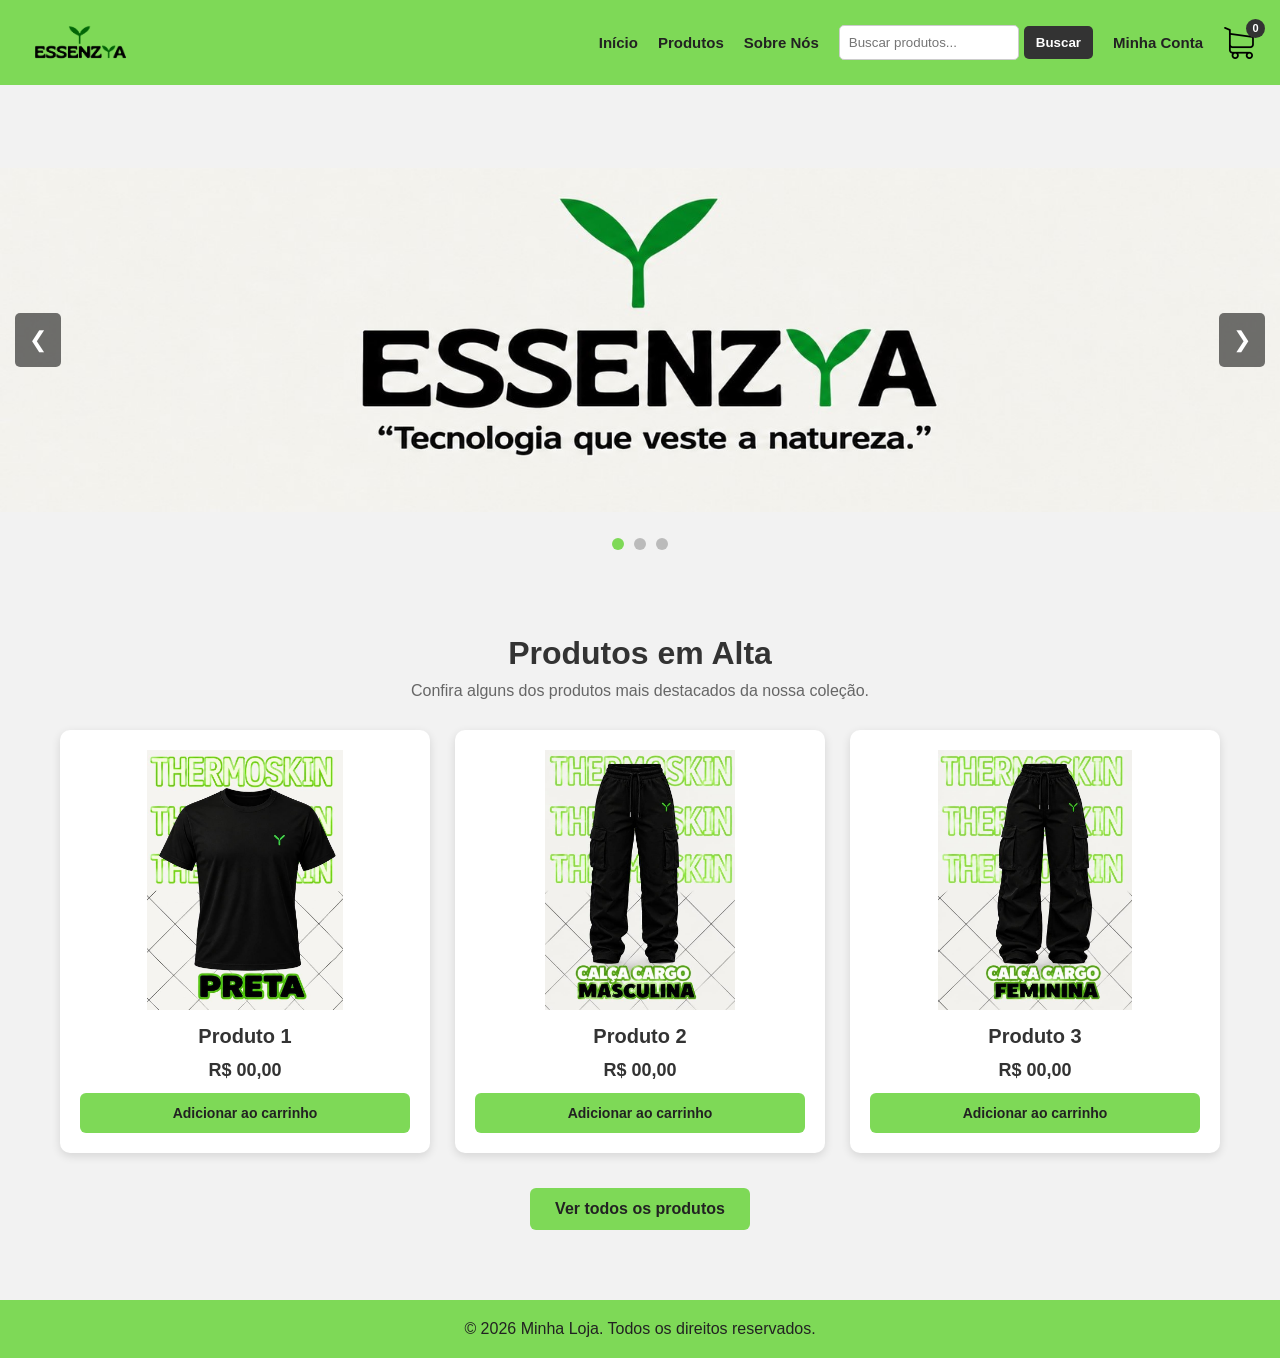
==== index.html @ 99ac36f0 "aaa" ====
<!DOCTYPE html>
<html lang="pt-BR">

<head>
    <meta charset="UTF-8">
    <meta name="viewport" content="width=device-width, initial-scale=1.0">
    <title>Início | Minha Loja</title>
    <link rel="stylesheet" href="style.css">
</head>

<body>

    <!-- CABEÇALHO -->
    <header>

        <a href="index.html" class="logo">
            <img src="img/logo.png" alt="Logotipo do site">
        </a>

        <nav>

            <a href="index.html">Início</a>
            <a href="produtos.html">Produtos</a>
            <a href="sobre.html">Sobre Nós</a>

            <div class="barra-pesquisa">
                <input
                    type="text"
                    id="campoPesquisa"
                    placeholder="Buscar produtos..."
                >

                <button onclick="pesquisar()">Buscar</button>
            </div>

            <a href="login.html" id="linkConta">Minha Conta</a>

            <button
                id="btnSair"
                onclick="sair()"
                style="display: none;"
            >
                Sair
            </button>

            <a href="carrinho.html" class="link-carrinho" title="Meu carrinho">
                <img src="img/carrinho.png" alt="Carrinho">
                <span id="contadorCarrinho">0</span>
            </a>

        </nav>

    </header>


    <!-- MENSAGEM DO USUÁRIO -->
    <div id="mensagem"></div>


    <!-- CARROSSEL -->
    <section class="carrossel">

        <div class="slide ativo">
            <img src="img/essenzya.jpg" alt="Destaque 1">
        </div>

        <div class="slide">
            <img src="img/criação.essenzya.jpg" alt="Destaque 2">
        </div>

        <div class="slide">
            <img src="img/modelo.prin.jpg" alt="Destaque 3">
        </div>

        <button class="anterior" onclick="mudarSlide(-1)">&#10094;</button>
        <button class="proximo" onclick="mudarSlide(1)">&#10095;</button>

        <div class="indicadores">
            <span class="ponto ativo" onclick="irParaSlide(0)"></span>
            <span class="ponto" onclick="irParaSlide(1)"></span>
            <span class="ponto" onclick="irParaSlide(2)"></span>
        </div>

    </section>


    <!-- PRODUTOS EM ALTA -->
    <main>

        <section class="secao-produtos">

            <h1>Produtos em Alta</h1>

            <p class="subtitulo-produtos">
                Confira alguns dos produtos mais destacados da nossa coleção.
            </p>

            <div class="lista-produtos">

                <!-- PRODUTO 1 -->
                <div class="produto">

                    <img
                        src="img/blusa.mas.preta.jpeg"
                        alt="Produto 1"
                    >

                    <h2>Produto 1</h2>

                    <p class="preco">R$ 00,00</p>

                    <button
                        onclick="adicionarAoCarrinho('Produto 1', 0, 'img/blusa.mas.preta.jpeg')"
                    >
                        Adicionar ao carrinho
                    </button>

                </div>


                <!-- PRODUTO 2 -->
                <div class="produto">

                    <img
                        src="img/calça.cargo.mas.preta.jpeg"
                        alt="Produto 2"
                    >

                    <h2>Produto 2</h2>

                    <p class="preco">R$ 00,00</p>

                    <button
                        onclick="adicionarAoCarrinho('Produto 2', 0, 'img/calça.cargo.mas.preta.jpeg')"
                    >
                        Adicionar ao carrinho
                    </button>

                </div>


                <!-- PRODUTO 3 -->
                <div class="produto">

                    <img
                        src="img/calça.cargo.fem.preta.jpeg"
                        alt="Produto 3"
                    >

                    <h2>Produto 3</h2>

                    <p class="preco">R$ 00,00</p>

                    <button
                        onclick="adicionarAoCarrinho('Produto 3', 0, 'img/calça.cargo.fem.preta.jpeg')"
                    >
                        Adicionar ao carrinho
                    </button>

                </div>

            </div>

            <div class="ver-mais">
                <a href="produtos.html">Ver todos os produtos</a>
            </div>

        </section>

    </main>


    <!-- RODAPÉ -->
    <footer>

        <p>&copy; 2026 Minha Loja. Todos os direitos reservados.</p>

    </footer>


    <script src="script.js"></script>

</body>

</html>
---- style.css ----
/* =========================
   CONFIGURAÇÕES GERAIS
========================= */

* {
    margin: 0;
    padding: 0;
    box-sizing: border-box;
    font-family: Arial, sans-serif;
}

body {
    background-color: #f2f2f2;
    color: #333;
}

button {
    cursor: pointer;
}

/* CABEÇALHO */

header {
    background-color: #7ed957;
    min-height: 85px;
    padding: 10px 25px;
    display: flex;
    align-items: center;
    justify-content: space-between;
    gap: 20px;
}

.logo {
    display: flex;
    align-items: center;
}

.logo img {
    width: 110px;
    height: 60px;
    object-fit: contain;
}

nav {
    display: flex;
    align-items: center;
    justify-content: center;
    gap: 20px;
    flex-wrap: wrap;
}

nav a {
    color: #222;
    text-decoration: none;
    font-weight: bold;
    font-size: 15px;
    transition: .3s;
}

nav a:hover {
    color: #fff;
}

/* BARRA DE PESQUISA */

.barra-pesquisa {
    display: flex;
    align-items: center;
    gap: 5px;
}

.barra-pesquisa input {
    padding: 9px;
    border: 1px solid #ccc;
    border-radius: 5px;
    outline: none;
    width: 180px;
}

.barra-pesquisa button {
    padding: 9px 12px;
    background: #333;
    color: #fff;
    border: none;
    border-radius: 5px;
    font-weight: bold;
    cursor: pointer;
}

.barra-pesquisa button:hover {
    background: #555;
}

#btnSair {
    padding: 9px 12px;
    background: #333;
    color: #fff;
    border: none;
    border-radius: 5px;
    font-weight: bold;
    cursor: pointer;
    font-size: 14px;
}

#btnSair:hover {
    background: #555;
}

/* CARRINHO NO MENU */

.link-carrinho {
    position: relative;
    display: flex;
    align-items: center;
}

.link-carrinho img {
    width: 32px;
    height: 32px;
    object-fit: contain;
}

#contadorCarrinho {
    position: absolute;
    top: -8px;
    right: -10px;
    background: #333;
    color: #fff;
    font-size: 11px;
    font-weight: bold;
    border-radius: 50%;
    width: 19px;
    height: 19px;
    display: flex;
    align-items: center;
    justify-content: center;
}

#mensagem {
    text-align: center;
    margin: 15px;
    font-size: 17px;
    font-weight: bold;
    color: #333;
}

/* CARROSSEL */

.carrossel {
    width: 100%;
    height: 450px;
    position: relative;
    overflow: hidden;
    background: #222;
}

.slide {
    display: none;
    width: 100%;
    height: 100%;
}

.slide.ativo {
    display: block;
}

.slide img {
    width: 100%;
    height: 100%;
    object-fit: contain;
    object-position: center;
    display: block;
}

.anterior,
.proximo {
    position: absolute;
    top: 50%;
    transform: translateY(-50%);
    background: rgba(0,0,0,.55);
    color: #fff;
    border: none;
    padding: 14px;
    font-size: 22px;
    cursor: pointer;
    border-radius: 5px;
}

.anterior {
    left: 15px;
}

.proximo {
    right: 15px;
}

.anterior:hover,
.proximo:hover {
    background: rgba(0,0,0,.85);
}

.indicadores {
    position: absolute;
    bottom: 15px;
    left: 50%;
    transform: translateX(-50%);
    display: flex;
    gap: 10px;
}

.ponto {
    width: 12px;
    height: 12px;
    background: #bbb;
    border-radius: 50%;
    cursor: pointer;
}

.ponto.ativo {
    background: #7ed957;
}

/* PRODUTOS */

.secao-produtos {
    max-width: 1200px;
    margin: 50px auto;
    padding: 20px;
    text-align: center;
}

.secao-produtos h1 {
    font-size: 32px;
    color: #333;
    margin-bottom: 10px;
}

.subtitulo-produtos {
    color: #666;
    margin-bottom: 30px;
    font-size: 16px;
}

.secao-produtos .lista-produtos {
    display: grid;
    grid-template-columns: repeat(3,minmax(0,1fr));
    gap: 25px;
}

.secao-produtos .produto,
.pagina-produtos .produto {
    width: 100%;
}

.ver-mais {
    margin-top: 35px;
}

.ver-mais a {
    display: inline-block;
    background: #7ed957;
    color: #222;
    text-decoration: none;
    padding: 12px 25px;
    border-radius: 6px;
    font-weight: bold;
    transition: .3s;
}

.ver-mais a:hover {
    background: #68bd43;
}

.pagina-produtos {
    max-width: 1200px;
    margin: 40px auto;
    padding: 20px;
    text-align: center;
}

.pagina-produtos h1 {
    font-size: 32px;
    margin-bottom: 10px;
    color: #333;
}

.pagina-produtos .lista-produtos {
    display: grid;
    grid-template-columns: repeat(3,minmax(0,1fr));
    gap: 25px;
    margin-top: 30px;
    align-items: stretch;
}

.pagina-produtos .produto {
    min-width: 0;
}

/* CATEGORIAS */

.area-categorias {
    position: relative;
    display: inline-block;
    margin: 20px 0 10px;
    z-index: 100;
}

.botao-categorias {
    display: flex;
    align-items: center;
    justify-content: space-between;
    gap: 15px;
    min-width: 210px;
    padding: 12px 18px;
    background: #7ed957;
    color: #222;
    border: none;
    border-radius: 6px;
    font-size: 15px;
    font-weight: bold;
    transition: .3s;
}

.botao-categorias:hover {
    background: #68bd43;
}

#setaCategorias {
    font-size: 12px;
    transition: transform .2s;
}

.menu-categorias {
    display: none;
    position: absolute;
    top: calc(100% + 6px);
    left: 0;
    min-width: 210px;
    background: #fff;
    border-radius: 7px;
    overflow: hidden;
    box-shadow: 0 4px 12px rgba(0,0,0,.18);
    z-index: 200;
}

.menu-categorias.aberto {
    display: block;
}

.menu-categorias button {
    display: block;
    width: 100%;
    padding: 12px 16px;
    background: #fff;
    color: #333;
    border: none;
    text-align: left;
    font-size: 14px;
    transition: .2s;
}

.menu-categorias button:hover {
    background: #e9f8e2;
}

.menu-categorias button.selecionada {
    background: #e9f8e2;
    font-weight: bold;
    border-left: 4px solid #7ed957;
}

#categoriaSelecionada {
    margin: 5px 0 15px;
    color: #555;
    font-size: 14px;
}

/* CARDS */

.produto {
    background: #fff;
    padding: 20px;
    border-radius: 10px;
    box-shadow: 0 3px 10px rgba(0,0,0,.12);
    text-align: center;
    transition: transform .3s;
}

.produto:hover {
    transform: translateY(-5px);
}

.produto img {
    width: 100%;
    height: 260px;
    object-fit: contain;
    display: block;
    margin-bottom: 15px;
}

.produto h2 {
    font-size: 20px;
    margin-bottom: 10px;
    color: #333;
}

.produto .preco {
    font-size: 18px;
    font-weight: bold;
    color: #333;
    margin: 12px 0;
}

.produto button {
    width: 100%;
    padding: 12px;
    background: #7ed957;
    color: #222;
    border: none;
    border-radius: 6px;
    font-size: 14px;
    font-weight: bold;
    transition: .3s;
}

.produto button:hover {
    background: #68bd43;
}

#resultadoPesquisa {
    margin-top: 15px;
    font-weight: bold;
    color: #333;
    min-height: 20px;
}

/* SOBRE NÓS */

.sobre-container {
    max-width: 1100px;
    margin: 40px auto;
    padding: 20px;
}

.sobre-container h1 {
    text-align: center;
    margin-bottom: 35px;
    font-size: 32px;
}

.sobre-grid {
    display: grid;
    grid-template-columns: repeat(2,1fr);
    gap: 25px;
}

.sobre {
    background: #fff;
    padding: 30px;
    min-height: 220px;
    border-radius: 12px;
    box-shadow: 0 4px 12px rgba(0,0,0,.12);
    border-top: 6px solid #7ed957;
}

.sobre h2 {
    text-align: center;
    margin-bottom: 20px;
    color: #333;
}

.sobre p {
    line-height: 1.7;
    text-align: justify;
}

.sobre ul {
    padding-left: 22px;
    line-height: 2;
}

/* LOGIN E CADASTRO */

.container-login,
.container-cadastro {
    background: #fff;
    width: 90%;
    max-width: 450px;
    padding: 35px;
    border-radius: 12px;
    box-shadow: 0 4px 15px rgba(0,0,0,.12);
    text-align: center;
}

.container-login {
    margin: 80px auto;
}

.container-cadastro {
    margin: 60px auto;
}

.container-login h1,
.container-cadastro h1 {
    margin-bottom: 25px;
    color: #333;
}

.container-login form,
.container-cadastro form {
    display: flex;
    flex-direction: column;
    gap: 15px;
}

.container-login input,
.container-cadastro input {
    width: 100%;
    padding: 12px;
    border: 1px solid #ccc;
    border-radius: 6px;
    outline: none;
}

.container-login input:focus,
.container-cadastro input:focus {
    border-color: #7ed957;
}

.container-login button,
.container-cadastro button {
    padding: 12px;
    background: #7ed957;
    border: none;
    border-radius: 6px;
    font-weight: bold;
    cursor: pointer;
}

.container-login button:hover,
.container-cadastro button:hover {
    background: #68bd43;
}

.container-login a,
.container-cadastro a {
    color: #333;
    text-decoration: none;
    font-weight: bold;
}

.container-login a:hover,
.container-cadastro a:hover {
    color: #68bd43;
}

/* CARRINHO */

.container-carrinho {
    max-width: 1100px;
    margin: 40px auto;
    padding: 20px;
}

.container-carrinho h1 {
    text-align: center;
    margin-bottom: 30px;
}

.item-carrinho {
    display: flex;
    align-items: center;
    gap: 25px;
    background: #fff;
    padding: 20px;
    margin-bottom: 20px;
    border-radius: 10px;
    box-shadow: 0 3px 10px rgba(0,0,0,.1);
}

.item-carrinho img {
    width: 130px;
    height: 130px;
    object-fit: contain;
}

.informacoes-carrinho {
    flex: 1;
}

.informacoes-carrinho h3 {
    margin-bottom: 10px;
}

.informacoes-carrinho p {
    margin-bottom: 8px;
}

.quantidade-carrinho {
    display: flex;
    align-items: center;
    gap: 12px;
    margin: 12px 0;
}

.quantidade-carrinho button {
    background: #7ed957;
    border: none;
    padding: 7px 13px;
    border-radius: 5px;
    font-weight: bold;
}

.quantidade-carrinho button:hover {
    background: #68bd43;
}

.remover-produto {
    background: #333;
    color: #fff;
    border: none;
    padding: 9px 13px;
    border-radius: 5px;
}

.remover-produto:hover {
    background: #555;
}

#resumoCarrinho {
    background: #fff;
    padding: 20px;
    margin-top: 25px;
    border-radius: 10px;
    text-align: right;
    box-shadow: 0 3px 10px rgba(0,0,0,.1);
}

.botao-login-carrinho {
    display: inline-block;
    margin-top: 15px;
    background: #7ed957;
    color: #222;
    text-decoration: none;
    padding: 12px 20px;
    border-radius: 6px;
    font-weight: bold;
}

.botao-finalizar-compra {
    display: inline-block;
    margin-top: 16px;
    padding: 13px 22px;
    background: #7ed957;
    color: #222;
    border: 0;
    border-radius: 6px;
    font-size: 15px;
    font-weight: bold;
}

.botao-finalizar-compra:hover,
.botao-login-carrinho:hover {
    background: #68bd43;
}

/* MODAL DE FINALIZAÇÃO */

.fundo-finalizacao {
    position: fixed;
    inset: 0;
    z-index: 100000;
    display: flex;
    align-items: center;
    justify-content: center;
    padding: 18px;
    background: rgba(0,0,0,.65);
}

.caixa-finalizacao {
    position: relative;
    width: 100%;
    max-width: 520px;
    max-height: 90vh;
    overflow-y: auto;
    padding: 30px;
    background: #fff;
    border-radius: 14px;
    box-shadow: 0 5px 25px rgba(0,0,0,.25);
}

.caixa-finalizacao h2 {
    margin: 0 35px 18px 0;
    text-align: center;
}

.fechar-finalizacao {
    position: absolute;
    top: 10px;
    right: 15px;
    border: 0;
    background: transparent;
    color: #333;
    font-size: 30px;
}

.total-finalizacao {
    margin-bottom: 20px;
    padding: 13px;
    border-radius: 7px;
    background: #f2f2f2;
    text-align: center;
}

.opcoes-pagamento {
    display: grid;
    gap: 12px;
    padding: 16px;
    border: 1px solid #ddd;
    border-radius: 8px;
}

.opcoes-pagamento legend {
    padding: 0 7px;
    font-weight: bold;
}

.opcoes-pagamento label {
    display: flex;
    align-items: center;
    gap: 10px;
    padding: 8px;
    cursor: pointer;
}

.opcoes-pagamento input {
    accent-color: #68bd43;
    width: 17px;
    height: 17px;
}

.aviso-pagamento {
    margin-top: 15px;
    color: #666;
    font-size: 13px;
    line-height: 1.5;
}

.acoes-finalizacao {
    display: flex;
    gap: 10px;
    margin-top: 22px;
}

.acoes-finalizacao button {
    flex: 1;
    padding: 12px;
    border: 0;
    border-radius: 6px;
    font-weight: bold;
}

.botao-cancelar-finalizacao {
    background: #e5e5e5;
    color: #333;
}

.botao-confirmar-finalizacao {
    background: #7ed957;
    color: #222;
}

.botao-confirmar-finalizacao:hover {
    background: #68bd43;
}

/* RODAPÉ */

footer {
    background: #7ed957;
    color: #222;
    text-align: center;
    padding: 20px;
    margin-top: 50px;
}

/* RESPONSIVIDADE */

@media (max-width: 900px) {
    header {
        flex-direction: column;
        padding: 15px;
    }

    nav {
        justify-content: center;
    }

    .pagina-produtos .lista-produtos,
    .secao-produtos .lista-produtos {
        grid-template-columns: repeat(2,minmax(0,1fr));
    }

    .carrossel {
        height: 350px;
    }
}

@media (max-width: 600px) {
    header {
        flex-direction: column;
        gap: 12px;
    }

    nav {
        flex-direction: column;
        width: 100%;
        gap: 15px;
    }

    .barra-pesquisa {
        width: 100%;
        justify-content: center;
    }

    .barra-pesquisa input {
        width: 65%;
    }

    .logo img {
        width: 100px;
        height: 70px;
    }

    .carrossel {
        height: 250px;
    }

    .pagina-produtos .lista-produtos,
    .secao-produtos .lista-produtos {
        grid-template-columns: 1fr;
    }

    .pagina-produtos,
    .secao-produtos {
        padding: 15px;
    }

    .sobre-grid {
        grid-template-columns: 1fr;
    }

    .item-carrinho {
        flex-direction: column;
        text-align: center;
    }

    .item-carrinho img {
        width: 160px;
        height: 160px;
    }

    .quantidade-carrinho {
        justify-content: center;
    }

    .container-login,
    .container-cadastro {
        margin: 35px auto;
        padding: 25px;
    }

    .area-categorias {
        width: 100%;
    }

    .botao-categorias,
    .menu-categorias {
        width: 100%;
    }

    #resumoCarrinho {
        text-align: center;
    }

    .acoes-finalizacao {
        flex-direction: column;
    }

    .caixa-finalizacao {
        padding: 24px 18px;
    }
    }

/*FOOTER NO FINAL DA PÁGINA SEM COMPRIMIR O CONTEÚDO*/

html {
    min-height: 100%;
}

body {
    min-height: 100vh;
    display: flex;
    flex-direction: column;
}

/* CARRINHO */
.container-carrinho {
    width: 100%;
    max-width: 1100px;
    margin: 40px auto;
    padding: 20px;
}

/* PÁGINA DE PRODUTOS */
.pagina-produtos {
    width: 100%;
    max-width: 1200px;
    margin: 40px auto;
    padding: 20px;
    align-self: center;
}

/* SEÇÃO DE PRODUTOS DA PÁGINA INICIAL */
.secao-produtos {
    width: 100%;
    max-width: 1200px;
    margin: 50px auto;
    padding: 20px;
    align-self: center;
}

/* RODAPÉ */
footer {
    margin-top: auto;
    width: 100%;
    flex-shrink: 0;
}

/* CARROSSEL: IMAGEM OCUPANDO TODA A ÁREA */

.carrossel {
    width: 100%;
    height: 450px;
    position: relative;
    overflow: hidden;
    background-color: #f2f2f2;
}

.slide {
    width: 100%;
    height: 100%;
}

.slide img {
    display: block;
    width: 100%;
    height: 100%;
    object-fit: contain;
    object-position: center;
}
.vazia{
    height: 70px;
}
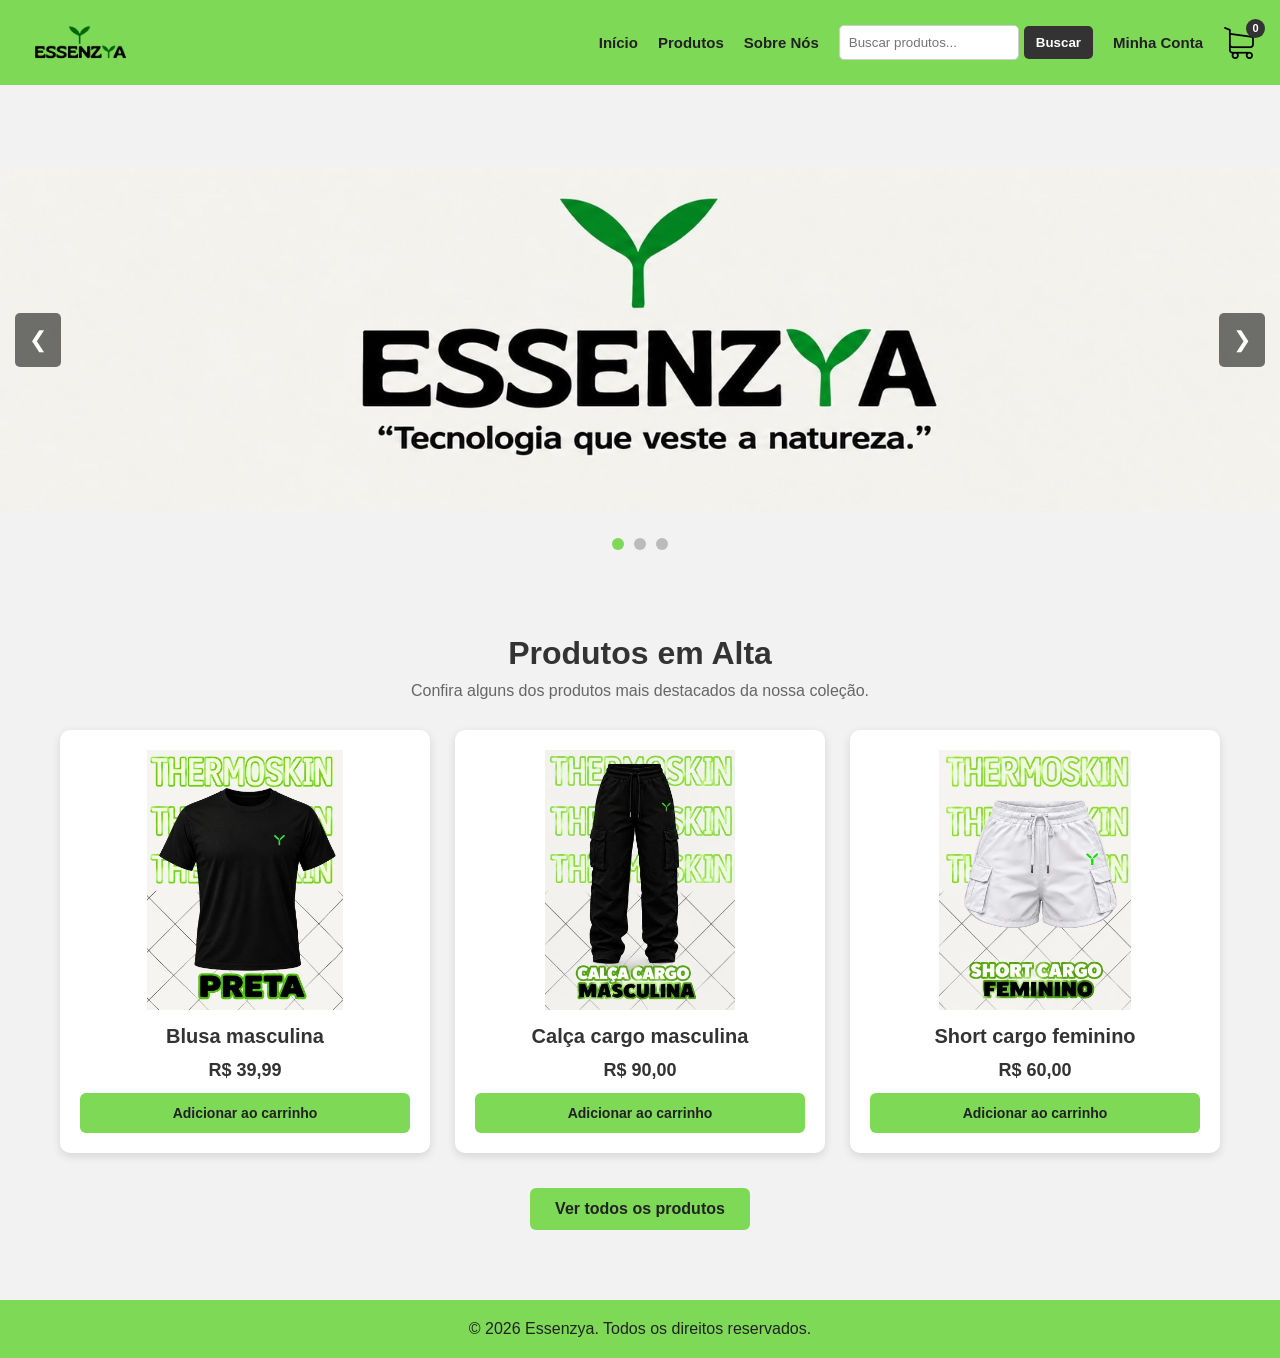
==== commit b1657c87: "Finalização do projeto" ====
--- a/index.html
+++ b/index.html
@@ -30,7 +30,7 @@
                     placeholder="Buscar produtos..."
                 >
 
-                <button onclick="pesquisar()">Buscar</button>
+                <button type="button" onclick="pesquisar()">Buscar</button>
             </div>
 
             <a href="login.html" id="linkConta">Minha Conta</a>
@@ -98,19 +98,21 @@
             <div class="lista-produtos">
 
                 <!-- PRODUTO 1 -->
-                <div class="produto">
+                <div class="produto"
+                     data-categorias="masculino blusa">
 
                     <img
                         src="img/blusa.mas.preta.jpeg"
-                        alt="Produto 1"
+                        alt="Blusa masculina preta"
                     >
 
-                    <h2>Produto 1</h2>
+                    <h2>Blusa masculina</h2>
 
-                    <p class="preco">R$ 00,00</p>
+                    <p class="preco">R$ 39,99</p>
 
                     <button
-                        onclick="adicionarAoCarrinho('Produto 1', 0, 'img/blusa.mas.preta.jpeg')"
+                        type="button"
+                        onclick="adicionarAoCarrinho('blusa masculina', 39.99, 'img/blusa.mas.preta.jpeg', this)"
                     >
                         Adicionar ao carrinho
                     </button>
@@ -119,19 +121,21 @@
 
 
                 <!-- PRODUTO 2 -->
-                <div class="produto">
+                <div class="produto"
+                     data-categorias="masculino calca">
 
                     <img
                         src="img/calça.cargo.mas.preta.jpeg"
-                        alt="Produto 2"
+                        alt="Calça cargo masculina preta"
                     >
 
-                    <h2>Produto 2</h2>
+                    <h2>Calça cargo masculina</h2>
 
-                    <p class="preco">R$ 00,00</p>
+                    <p class="preco">R$ 90,00</p>
 
                     <button
-                        onclick="adicionarAoCarrinho('Produto 2', 0, 'img/calça.cargo.mas.preta.jpeg')"
+                        type="button"
+                        onclick="adicionarAoCarrinho('Calça cargo masculina', 90, 'img/calça.cargo.mas.preta.jpeg', this)"
                     >
                         Adicionar ao carrinho
                     </button>
@@ -140,19 +144,21 @@
 
 
                 <!-- PRODUTO 3 -->
-                <div class="produto">
+                <div class="produto"
+                     data-categorias="feminino calca">
 
                     <img
-                        src="img/calça.cargo.fem.preta.jpeg"
-                        alt="Produto 3"
+                        src="img/short.cargo.fem.branco.jpeg"
+                        alt="Calça cargo feminina preta"
                     >
 
-                    <h2>Produto 3</h2>
+                    <h2>Short cargo feminino</h2>
 
-                    <p class="preco">R$ 00,00</p>
+                    <p class="preco">R$ 60,00</p>
 
                     <button
-                        onclick="adicionarAoCarrinho('Produto 3', 0, 'img/calça.cargo.fem.preta.jpeg')"
+                        type="button"
+                        onclick="adicionarAoCarrinho('Short cargo feminino', 60, 'img/short.cargo.fem.branco.jpeg', this)"
                     >
                         Adicionar ao carrinho
                     </button>
@@ -173,12 +179,16 @@
     <!-- RODAPÉ -->
     <footer>
 
-        <p>&copy; 2026 Minha Loja. Todos os direitos reservados.</p>
+        <p>&copy; 2026 Essenzya. Todos os direitos reservados.</p>
 
     </footer>
 
 
     <script src="script.js"></script>
+    <script src="https://vlibras.gov.br/app/vlibras-plugin.js"></script>
+
+ <!-- Vlibras -->
+ <script src="https://vlibras.gov.br/app/vlibras-plugin.js"></script>
 
 </body>
 
--- a/style.css
+++ b/style.css
@@ -177,7 +177,7 @@
     position: absolute;
     top: 50%;
     transform: translateY(-50%);
-    background: rgba(0,0,0,.55);
+    background: rgba(0, 0, 0, .55);
     color: #fff;
     border: none;
     padding: 14px;
@@ -196,7 +196,7 @@
 
 .anterior:hover,
 .proximo:hover {
-    background: rgba(0,0,0,.85);
+    background: rgba(0, 0, 0, .85);
 }
 
 .indicadores {
@@ -243,7 +243,7 @@
 
 .secao-produtos .lista-produtos {
     display: grid;
-    grid-template-columns: repeat(3,minmax(0,1fr));
+    grid-template-columns: repeat(3, minmax(0, 1fr));
     gap: 25px;
 }
 
@@ -286,7 +286,7 @@
 
 .pagina-produtos .lista-produtos {
     display: grid;
-    grid-template-columns: repeat(3,minmax(0,1fr));
+    grid-template-columns: repeat(3, minmax(0, 1fr));
     gap: 25px;
     margin-top: 30px;
     align-items: stretch;
@@ -339,7 +339,7 @@
     background: #fff;
     border-radius: 7px;
     overflow: hidden;
-    box-shadow: 0 4px 12px rgba(0,0,0,.18);
+    box-shadow: 0 4px 12px rgba(0, 0, 0, .18);
     z-index: 200;
 }
 
@@ -381,7 +381,7 @@
     background: #fff;
     padding: 20px;
     border-radius: 10px;
-    box-shadow: 0 3px 10px rgba(0,0,0,.12);
+    box-shadow: 0 3px 10px rgba(0, 0, 0, .12);
     text-align: center;
     transition: transform .3s;
 }
@@ -450,7 +450,7 @@
 
 .sobre-grid {
     display: grid;
-    grid-template-columns: repeat(2,1fr);
+    grid-template-columns: repeat(2, 1fr);
     gap: 25px;
 }
 
@@ -459,7 +459,7 @@
     padding: 30px;
     min-height: 220px;
     border-radius: 12px;
-    box-shadow: 0 4px 12px rgba(0,0,0,.12);
+    box-shadow: 0 4px 12px rgba(0, 0, 0, .12);
     border-top: 6px solid #7ed957;
 }
 
@@ -488,7 +488,7 @@
     max-width: 450px;
     padding: 35px;
     border-radius: 12px;
-    box-shadow: 0 4px 15px rgba(0,0,0,.12);
+    box-shadow: 0 4px 15px rgba(0, 0, 0, .12);
     text-align: center;
 }
 
@@ -575,7 +575,7 @@
     padding: 20px;
     margin-bottom: 20px;
     border-radius: 10px;
-    box-shadow: 0 3px 10px rgba(0,0,0,.1);
+    box-shadow: 0 3px 10px rgba(0, 0, 0, .1);
 }
 
 .item-carrinho img {
@@ -633,7 +633,7 @@
     margin-top: 25px;
     border-radius: 10px;
     text-align: right;
-    box-shadow: 0 3px 10px rgba(0,0,0,.1);
+    box-shadow: 0 3px 10px rgba(0, 0, 0, .1);
 }
 
 .botao-login-carrinho {
@@ -674,7 +674,7 @@
     align-items: center;
     justify-content: center;
     padding: 18px;
-    background: rgba(0,0,0,.65);
+    background: rgba(0, 0, 0, .65);
 }
 
 .caixa-finalizacao {
@@ -686,7 +686,7 @@
     padding: 30px;
     background: #fff;
     border-radius: 14px;
-    box-shadow: 0 5px 25px rgba(0,0,0,.25);
+    box-shadow: 0 5px 25px rgba(0, 0, 0, .25);
 }
 
 .caixa-finalizacao h2 {
@@ -798,7 +798,7 @@
 
     .pagina-produtos .lista-produtos,
     .secao-produtos .lista-produtos {
-        grid-template-columns: repeat(2,minmax(0,1fr));
+        grid-template-columns: repeat(2, minmax(0, 1fr));
     }
 
     .carrossel {
@@ -890,7 +890,7 @@
     .caixa-finalizacao {
         padding: 24px 18px;
     }
-    }
+}
 
 /*FOOTER NO FINAL DA PÁGINA SEM COMPRIMIR O CONTEÚDO*/
 
@@ -959,6 +959,23 @@
     object-fit: contain;
     object-position: center;
 }
-.vazia{
+
+.vazia {
     height: 70px;
+
+    /* Alteração da cor do VLibras */
+
+}
+
+:root {
+    --vlibras-btn-outline: 2px solid #7ed957;
+    --vlibras-btn-focus-visible-outline: 2px solid #333333;
+    --vlibras-btn-focus-visible-shadow: 0 0 10px 4px #7ed957;
+    --vlibras-btn-hover-filter: brightness(0.90);
+}
+
+div[vw-access-button] {
+    background-color: #7ed957 !important;
+    border: 2px solid #7ed957 !important;
+    border-radius: 12px !important;
 }
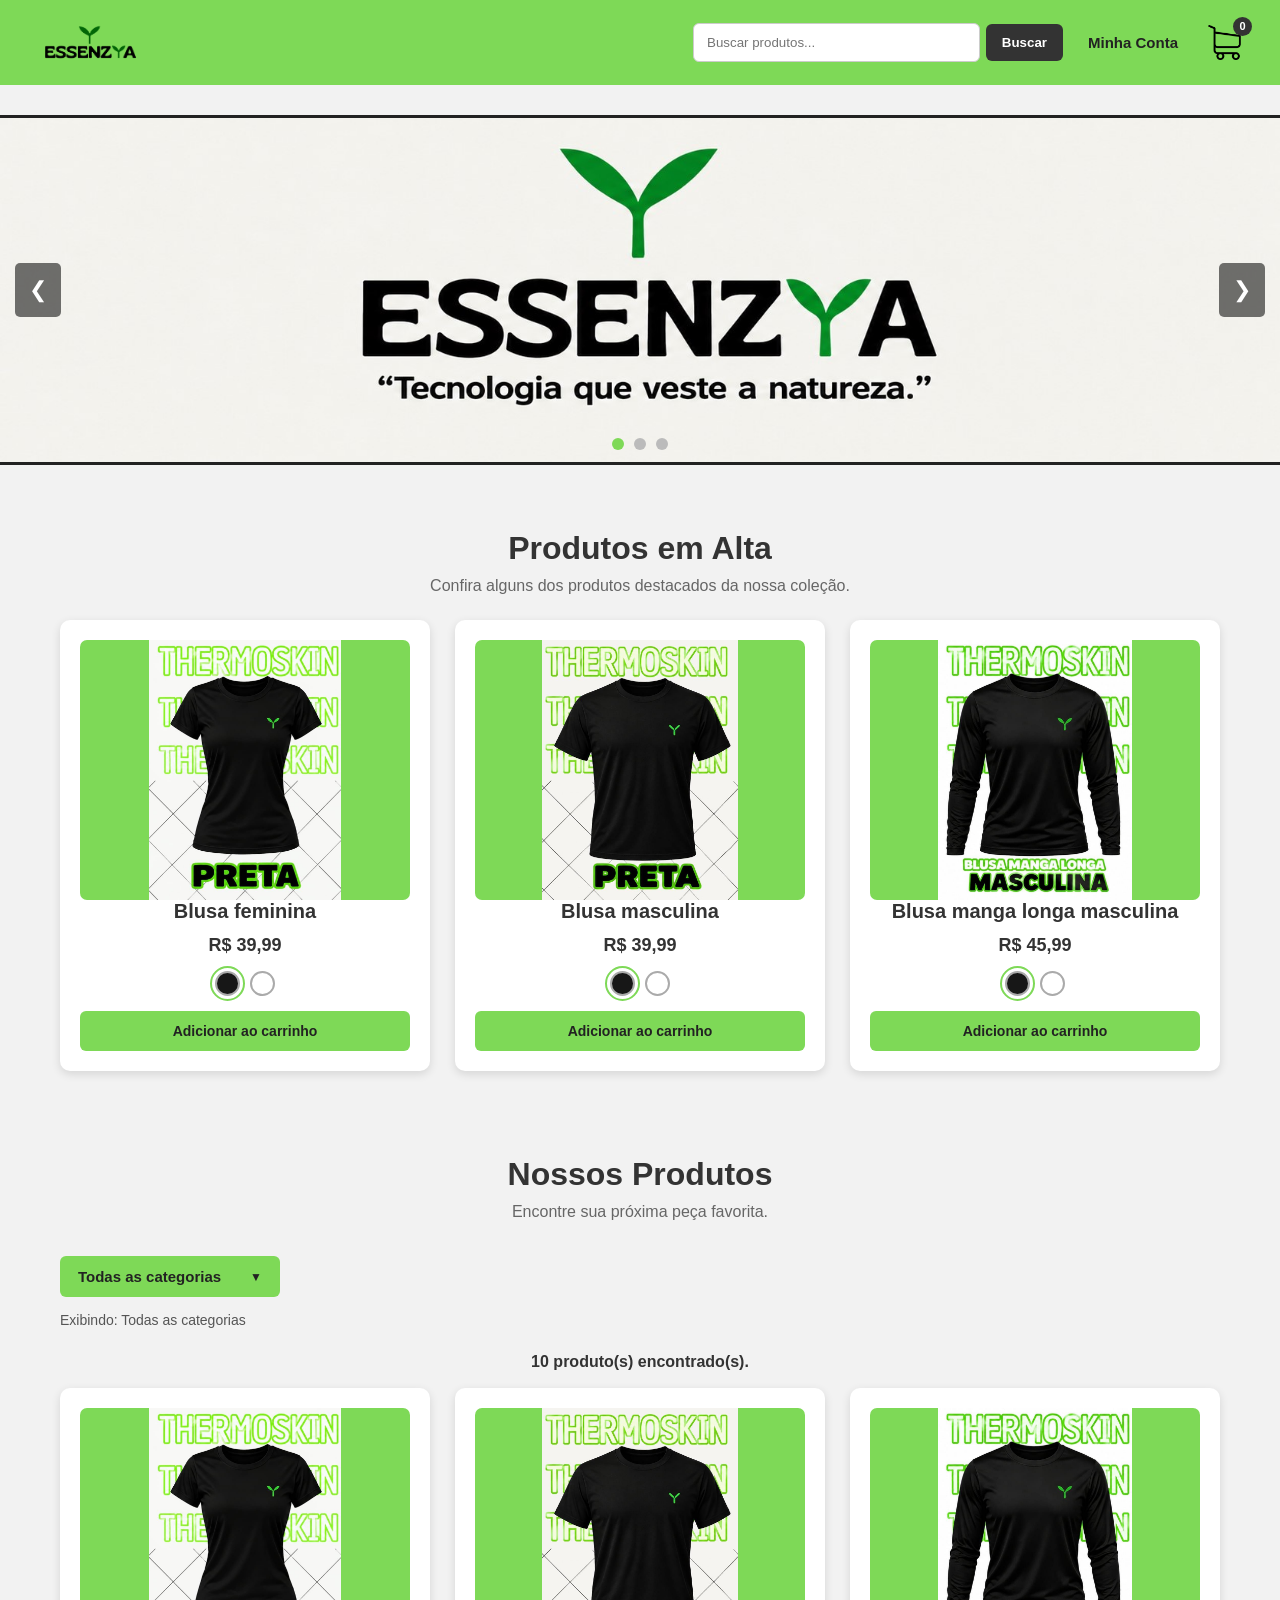
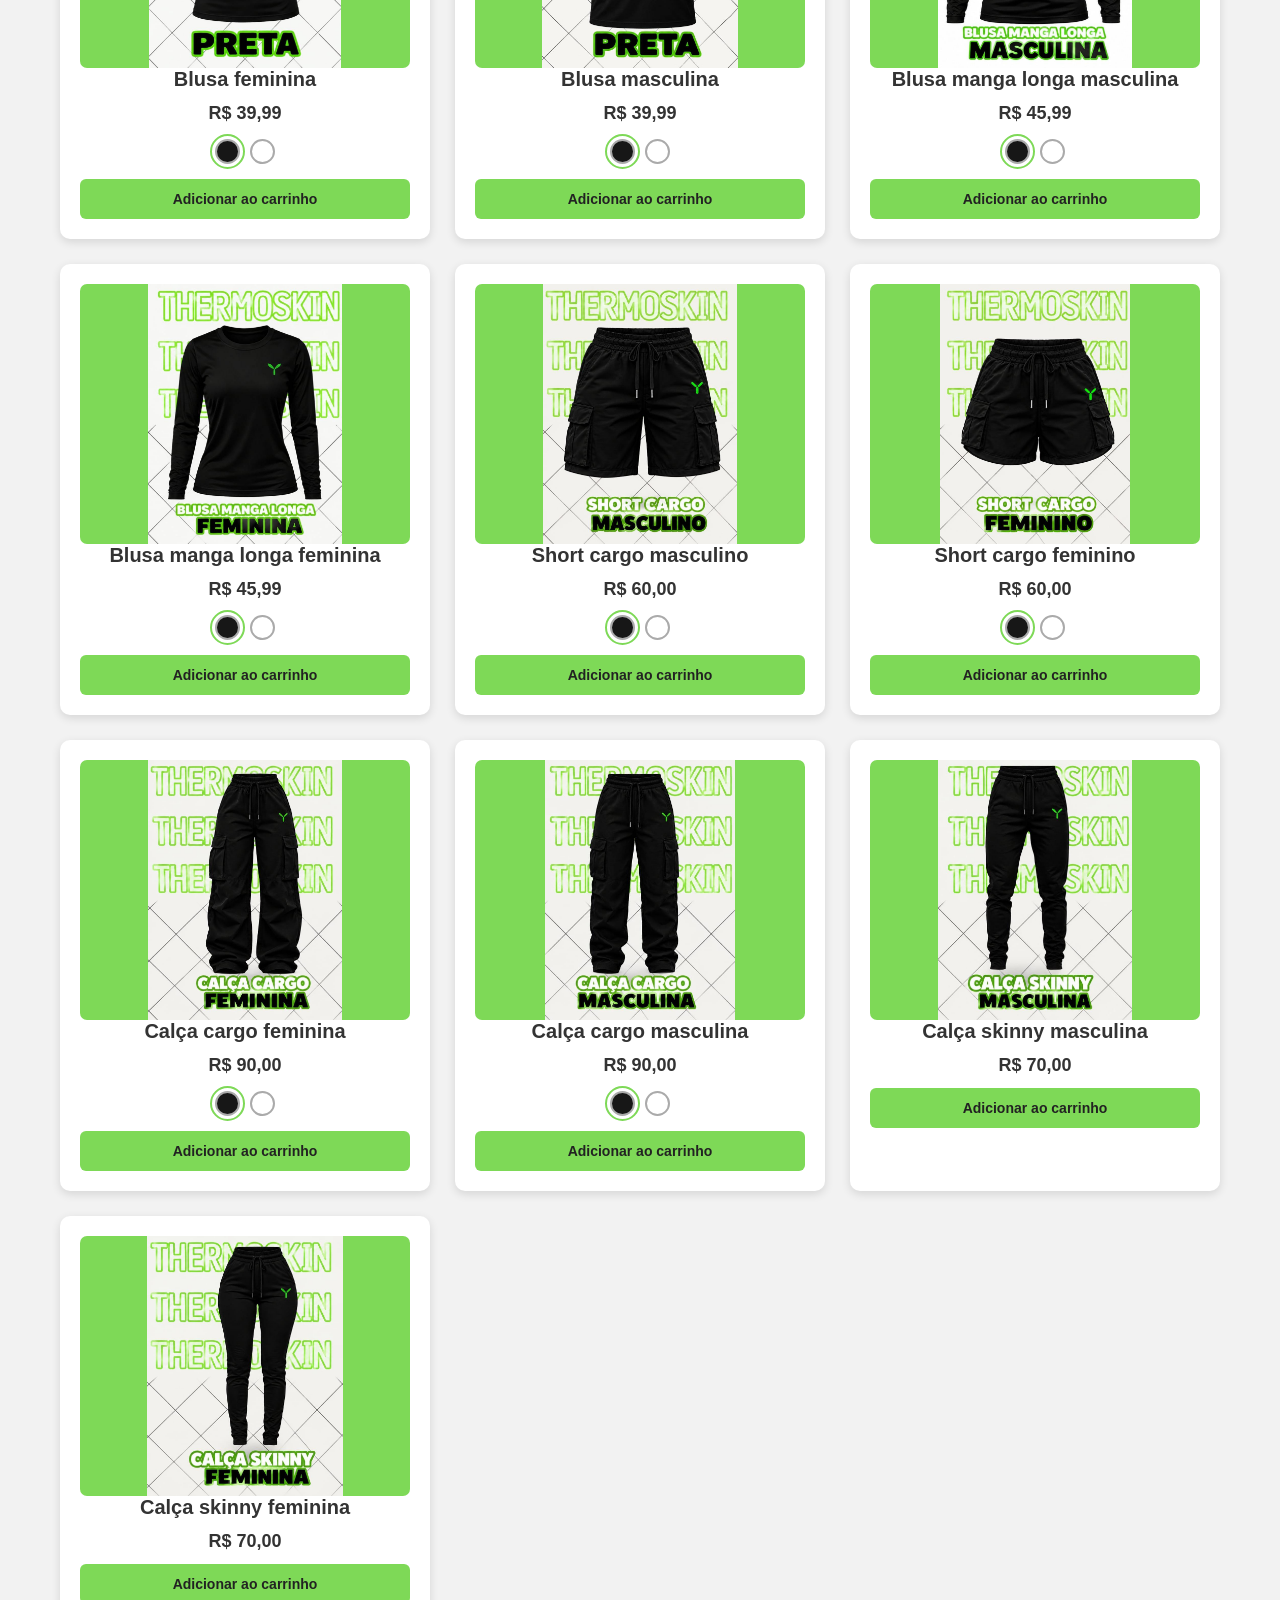
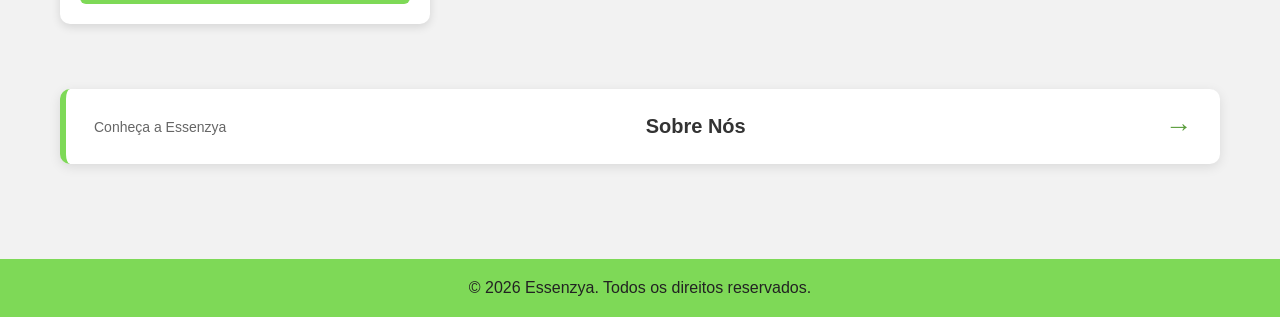
==== commit 661c33d5: "Modo Desenvolvedor" ====
--- a/index.html
+++ b/index.html
@@ -1,195 +1,136 @@
 <!DOCTYPE html>
 <html lang="pt-BR">
-
 <head>
     <meta charset="UTF-8">
     <meta name="viewport" content="width=device-width, initial-scale=1.0">
-    <title>Início | Minha Loja</title>
+    <title>Essenzya | Início</title>
     <link rel="stylesheet" href="style.css">
 </head>
-
 <body>
 
-    <!-- CABEÇALHO -->
-    <header>
+<header class="cabecalho">
+    <a href="index.html" class="logo">
+        <img src="img/logo.png" alt="Logo Essenzya">
+    </a>
 
-        <a href="index.html" class="logo">
-            <img src="img/logo.png" alt="Logotipo do site">
+    <nav class="menu-principal">
+        <div class="barra-pesquisa">
+            <input type="text" id="campoPesquisa" placeholder="Buscar produtos...">
+            <button type="button" onclick="pesquisar()">Buscar</button>
+        </div>
+
+        <a href="login.html" id="linkConta">Minha Conta</a>
+
+        <button id="btnSair" onclick="sair()" style="display:none;">
+            Sair
+        </button>
+
+        <a href="carrinho.html" class="link-carrinho" title="Meu carrinho">
+            <img src="img/carrinho.png" alt="Carrinho de compras">
+            <span id="contadorCarrinho">0</span>
         </a>
+    </nav>
+</header>
 
-        <nav>
+<div id="mensagem"></div>
 
-            <a href="index.html">Início</a>
-            <a href="produtos.html">Produtos</a>
-            <a href="sobre.html">Sobre Nós</a>
+<section class="carrossel">
+    <div class="slide ativo">
+        <img src="img/essenzya.jpg" alt="Destaque Essenzya">
+    </div>
 
-            <div class="barra-pesquisa">
-                <input
-                    type="text"
-                    id="campoPesquisa"
-                    placeholder="Buscar produtos..."
+    <div class="slide">
+        <img src="img/criação.essenzya.jpg" alt="Criação Essenzya">
+    </div>
+
+    <div class="slide">
+        <img src="img/modelo.prin.jpg" alt="Modelo Essenzya">
+    </div>
+
+    <button class="anterior" onclick="mudarSlide(-1)">&#10094;</button>
+    <button class="proximo" onclick="mudarSlide(1)">&#10095;</button>
+
+    <div class="indicadores">
+        <span class="ponto ativo" onclick="irParaSlide(0)"></span>
+        <span class="ponto" onclick="irParaSlide(1)"></span>
+        <span class="ponto" onclick="irParaSlide(2)"></span>
+    </div>
+</section>
+
+<main>
+    <section class="secao-produtos">
+        <h1>Produtos em Alta</h1>
+        <p class="subtitulo-produtos">
+            Confira alguns dos produtos destacados da nossa coleção.
+        </p>
+
+        <div id="produtosEmAlta" class="lista-produtos"></div>
+    </section>
+
+    <section class="secao-produtos secao-catalogo">
+        <h1>Nossos Produtos</h1>
+        <p class="subtitulo-produtos">
+            Encontre sua próxima peça favorita.
+        </p>
+
+        <div class="filtros-catalogo">
+            <div class="area-categorias">
+                <button
+                    type="button"
+                    class="botao-categorias"
+                    onclick="alternarMenuCategorias()"
+                    aria-expanded="false"
                 >
+                    <span id="textoBotaoCategoria">Todas as categorias</span>
+                    <span id="setaCategorias">▼</span>
+                </button>
 
-                <button type="button" onclick="pesquisar()">Buscar</button>
+                <div class="menu-categorias" id="menuCategorias">
+                    <button type="button" data-categoria="todas"
+                        onclick="selecionarCategoria('todas')">
+                        Todas as categorias
+                    </button>
+                    <button type="button" data-categoria="feminino"
+                        onclick="selecionarCategoria('feminino')">
+                        Feminino
+                    </button>
+                    <button type="button" data-categoria="masculino"
+                        onclick="selecionarCategoria('masculino')">
+                        Masculino
+                    </button>
+                    <button type="button" data-categoria="blusa"
+                        onclick="selecionarCategoria('blusa')">
+                        Blusa
+                    </button>
+                    <button type="button" data-categoria="calca"
+                        onclick="selecionarCategoria('calca')">
+                        Calça
+                    </button>
+                </div>
             </div>
 
-            <a href="login.html" id="linkConta">Minha Conta</a>
-
-            <button
-                id="btnSair"
-                onclick="sair()"
-                style="display: none;"
-            >
-                Sair
-            </button>
-
-            <a href="carrinho.html" class="link-carrinho" title="Meu carrinho">
-                <img src="img/carrinho.png" alt="Carrinho">
-                <span id="contadorCarrinho">0</span>
-            </a>
-
-        </nav>
-
-    </header>
-
-
-    <!-- MENSAGEM DO USUÁRIO -->
-    <div id="mensagem"></div>
-
-
-    <!-- CARROSSEL -->
-    <section class="carrossel">
-
-        <div class="slide ativo">
-            <img src="img/essenzya.jpg" alt="Destaque 1">
+            <p id="categoriaSelecionada">Exibindo: todas as categorias</p>
         </div>
 
-        <div class="slide">
-            <img src="img/criação.essenzya.jpg" alt="Destaque 2">
-        </div>
-
-        <div class="slide">
-            <img src="img/modelo.prin.jpg" alt="Destaque 3">
-        </div>
-
-        <button class="anterior" onclick="mudarSlide(-1)">&#10094;</button>
-        <button class="proximo" onclick="mudarSlide(1)">&#10095;</button>
-
-        <div class="indicadores">
-            <span class="ponto ativo" onclick="irParaSlide(0)"></span>
-            <span class="ponto" onclick="irParaSlide(1)"></span>
-            <span class="ponto" onclick="irParaSlide(2)"></span>
-        </div>
-
+        <div id="resultadoPesquisa"></div>
+        <div id="listaProdutosInicio" class="lista-produtos"></div>
     </section>
 
+    <section class="area-sobre-nos">
+        <a href="sobre.html" class="botao-sobre-nos">
+            <span class="sobre-chamada">Conheça a Essenzya</span>
+            <strong>Sobre Nós</strong>
+            <span class="sobre-seta">→</span>
+        </a>
+    </section>
+</main>
 
-    <!-- PRODUTOS EM ALTA -->
-    <main>
+<footer>
+    <p>&copy; 2026 Essenzya. Todos os direitos reservados.</p>
+</footer>
 
-        <section class="secao-produtos">
-
-            <h1>Produtos em Alta</h1>
-
-            <p class="subtitulo-produtos">
-                Confira alguns dos produtos mais destacados da nossa coleção.
-            </p>
-
-            <div class="lista-produtos">
-
-                <!-- PRODUTO 1 -->
-                <div class="produto"
-                     data-categorias="masculino blusa">
-
-                    <img
-                        src="img/blusa.mas.preta.jpeg"
-                        alt="Blusa masculina preta"
-                    >
-
-                    <h2>Blusa masculina</h2>
-
-                    <p class="preco">R$ 39,99</p>
-
-                    <button
-                        type="button"
-                        onclick="adicionarAoCarrinho('blusa masculina', 39.99, 'img/blusa.mas.preta.jpeg', this)"
-                    >
-                        Adicionar ao carrinho
-                    </button>
-
-                </div>
-
-
-                <!-- PRODUTO 2 -->
-                <div class="produto"
-                     data-categorias="masculino calca">
-
-                    <img
-                        src="img/calça.cargo.mas.preta.jpeg"
-                        alt="Calça cargo masculina preta"
-                    >
-
-                    <h2>Calça cargo masculina</h2>
-
-                    <p class="preco">R$ 90,00</p>
-
-                    <button
-                        type="button"
-                        onclick="adicionarAoCarrinho('Calça cargo masculina', 90, 'img/calça.cargo.mas.preta.jpeg', this)"
-                    >
-                        Adicionar ao carrinho
-                    </button>
-
-                </div>
-
-
-                <!-- PRODUTO 3 -->
-                <div class="produto"
-                     data-categorias="feminino calca">
-
-                    <img
-                        src="img/short.cargo.fem.branco.jpeg"
-                        alt="Calça cargo feminina preta"
-                    >
-
-                    <h2>Short cargo feminino</h2>
-
-                    <p class="preco">R$ 60,00</p>
-
-                    <button
-                        type="button"
-                        onclick="adicionarAoCarrinho('Short cargo feminino', 60, 'img/short.cargo.fem.branco.jpeg', this)"
-                    >
-                        Adicionar ao carrinho
-                    </button>
-
-                </div>
-
-            </div>
-
-            <div class="ver-mais">
-                <a href="produtos.html">Ver todos os produtos</a>
-            </div>
-
-        </section>
-
-    </main>
-
-
-    <!-- RODAPÉ -->
-    <footer>
-
-        <p>&copy; 2026 Essenzya. Todos os direitos reservados.</p>
-
-    </footer>
-
-
-    <script src="script.js"></script>
-    <script src="https://vlibras.gov.br/app/vlibras-plugin.js"></script>
-
- <!-- Vlibras -->
- <script src="https://vlibras.gov.br/app/vlibras-plugin.js"></script>
-
+<script src="script.js"></script>
+<script src="catalogo.js"></script>
+<script src="https://vlibras.gov.br/app/vlibras-plugin.js"></script>
 </body>
-
 </html>
--- a/style.css
+++ b/style.css
@@ -9,121 +9,147 @@
     font-family: Arial, sans-serif;
 }
 
+html, body {
+    min-height: 100%;
+}
+
 body {
     background-color: #f2f2f2;
     color: #333;
+    display: flex;
+    flex-direction: column;
+}
+
+main {
+    flex: 1;
 }
 
 button {
     cursor: pointer;
 }
 
-/* CABEÇALHO */
-
-header {
-    background-color: #7ed957;
+/* =========================
+   CABEÇALHO
+========================= */
+
+.cabecalho {
+    width: 100%;
     min-height: 85px;
-    padding: 10px 25px;
+    padding: 10px 35px;
+    background: #7ed957;
     display: flex;
     align-items: center;
     justify-content: space-between;
-    gap: 20px;
+    gap: 30px;
 }
 
 .logo {
     display: flex;
     align-items: center;
+    flex-shrink: 0;
 }
 
 .logo img {
     width: 110px;
-    height: 60px;
+    height: 65px;
     object-fit: contain;
 }
 
-nav {
-    display: flex;
-    align-items: center;
-    justify-content: center;
-    gap: 20px;
-    flex-wrap: wrap;
-}
-
-nav a {
+.menu-principal {
+    display: flex;
+    align-items: center;
+    justify-content: flex-end;
+    gap: 25px;
+    flex: 1;
+}
+
+.menu-principal > a:not(.link-carrinho) {
     color: #222;
     text-decoration: none;
     font-weight: bold;
     font-size: 15px;
-    transition: .3s;
-}
-
-nav a:hover {
+    white-space: nowrap;
+}
+
+.menu-principal > a:hover {
     color: #fff;
 }
 
-/* BARRA DE PESQUISA */
+/* Pesquisa */
 
 .barra-pesquisa {
     display: flex;
     align-items: center;
-    gap: 5px;
+    gap: 6px;
+    flex: 0 1 370px;
 }
 
 .barra-pesquisa input {
-    padding: 9px;
+    width: 100%;
+    min-width: 100px;
+    padding: 11px 13px;
     border: 1px solid #ccc;
-    border-radius: 5px;
+    border-radius: 6px;
     outline: none;
-    width: 180px;
+    background: #fff;
+}
+
+.barra-pesquisa input:focus {
+    border-color: #333;
 }
 
 .barra-pesquisa button {
-    padding: 9px 12px;
+    padding: 11px 16px;
     background: #333;
     color: #fff;
     border: none;
-    border-radius: 5px;
-    font-weight: bold;
-    cursor: pointer;
+    border-radius: 6px;
+    font-weight: bold;
+    white-space: nowrap;
 }
 
 .barra-pesquisa button:hover {
     background: #555;
 }
 
-#btnSair {
-    padding: 9px 12px;
+#btnSair,
+.botao-sair-admin {
+    padding: 10px 16px;
     background: #333;
     color: #fff;
     border: none;
-    border-radius: 5px;
-    font-weight: bold;
-    cursor: pointer;
-    font-size: 14px;
-}
-
-#btnSair:hover {
+    border-radius: 6px;
+    font-weight: bold;
+}
+
+#btnSair:hover,
+.botao-sair-admin:hover {
     background: #555;
 }
 
-/* CARRINHO NO MENU */
+/* Carrinho */
 
 .link-carrinho {
     position: relative;
     display: flex;
     align-items: center;
+    justify-content: center;
+    flex-shrink: 0;
+    width: 42px;
+    height: 42px;
 }
 
 .link-carrinho img {
-    width: 32px;
-    height: 32px;
+    display: block;
+    width: 35px;
+    height: 35px;
     object-fit: contain;
 }
 
 #contadorCarrinho {
     position: absolute;
-    top: -8px;
-    right: -10px;
+    top: -5px;
+    right: -7px;
     background: #333;
     color: #fff;
     font-size: 11px;
@@ -144,11 +170,13 @@
     color: #333;
 }
 
-/* CARROSSEL */
+/* =========================
+   CARROSSEL
+========================= */
 
 .carrossel {
     width: 100%;
-    height: 450px;
+    height: 350px;
     position: relative;
     overflow: hidden;
     background: #222;
@@ -182,7 +210,6 @@
     border: none;
     padding: 14px;
     font-size: 22px;
-    cursor: pointer;
     border-radius: 5px;
 }
 
@@ -220,11 +247,13 @@
     background: #7ed957;
 }
 
-/* PRODUTOS */
+/* =========================
+   SEÇÕES DE PRODUTOS
+========================= */
 
 .secao-produtos {
     max-width: 1200px;
-    margin: 50px auto;
+    margin: 45px auto;
     padding: 20px;
     text-align: center;
 }
@@ -237,71 +266,132 @@
 
 .subtitulo-produtos {
     color: #666;
-    margin-bottom: 30px;
+    margin-bottom: 25px;
     font-size: 16px;
 }
 
-.secao-produtos .lista-produtos {
+.lista-produtos {
     display: grid;
     grid-template-columns: repeat(3, minmax(0, 1fr));
     gap: 25px;
-}
-
-.secao-produtos .produto,
-.pagina-produtos .produto {
-    width: 100%;
-}
-
-.ver-mais {
-    margin-top: 35px;
-}
-
-.ver-mais a {
-    display: inline-block;
+    align-items: stretch;
+}
+
+.produto {
+    position: relative;
+    min-width: 0;
+    background: #fff;
+    padding: 20px;
+    border-radius: 10px;
+    box-shadow: 0 3px 10px rgba(0, 0, 0, .12);
+    text-align: center;
+    transition: transform .3s;
+}
+
+.produto:hover {
+    transform: translateY(-5px);
+}
+
+.imagem-produto-container {
+    position: relative;
+    width: 100%;
+}
+
+.produto img {
+    width: 100%;
+    height: 260px;
+    object-fit: contain;
+    display: block;
+    margin-bottom: 15px;
+}
+
+.produto h2 {
+    font-size: 20px;
+    margin-bottom: 10px;
+    color: #333;
+}
+
+.produto .preco {
+    font-size: 18px;
+    font-weight: bold;
+    color: #333;
+    margin: 12px 0;
+}
+
+.produto button:not(.opcao-cor) {
+    width: 100%;
+    padding: 12px;
     background: #7ed957;
     color: #222;
-    text-decoration: none;
-    padding: 12px 25px;
+    border: none;
     border-radius: 6px;
+    font-size: 14px;
     font-weight: bold;
     transition: .3s;
 }
 
-.ver-mais a:hover {
+.produto button:not(.opcao-cor):hover {
     background: #68bd43;
 }
 
-.pagina-produtos {
-    max-width: 1200px;
-    margin: 40px auto;
-    padding: 20px;
-    text-align: center;
-}
-
-.pagina-produtos h1 {
-    font-size: 32px;
-    margin-bottom: 10px;
-    color: #333;
-}
-
-.pagina-produtos .lista-produtos {
-    display: grid;
-    grid-template-columns: repeat(3, minmax(0, 1fr));
-    gap: 25px;
-    margin-top: 30px;
-    align-items: stretch;
-}
-
-.pagina-produtos .produto {
-    min-width: 0;
-}
-
-/* CATEGORIAS */
+.preco-antigo {
+    color: #888;
+    text-decoration: line-through;
+    font-size: 14px;
+    margin-top: 10px;
+}
+
+.preco-promocional {
+    color: #d33 !important;
+}
+
+.etiqueta-promocao {
+    display: inline-block;
+    padding: 5px 10px;
+    margin-bottom: 12px;
+    border-radius: 5px;
+    background: #e74c3c;
+    color: #fff;
+    font-size: 11px;
+    font-weight: bold;
+}
+
+.produto-esgotado {
+    filter: grayscale(1);
+    opacity: .72;
+}
+
+.etiqueta-esgotado {
+    position: absolute;
+    top: 12px;
+    left: 12px;
+    background: #333;
+    color: #fff;
+    padding: 7px 10px;
+    border-radius: 5px;
+    font-size: 11px;
+    font-weight: bold;
+}
+
+.botao-esgotado {
+    background: #888 !important;
+    color: #fff !important;
+    cursor: not-allowed;
+}
+
+/* =========================
+   CATEGORIAS
+========================= */
+
+.filtros-catalogo {
+    margin: 15px 0 25px;
+    text-align: left;
+}
 
 .area-categorias {
     position: relative;
     display: inline-block;
-    margin: 20px 0 10px;
+    margin: 10px 0;
     z-index: 100;
 }
 
@@ -309,8 +399,8 @@
     display: flex;
     align-items: center;
     justify-content: space-between;
-    gap: 15px;
-    min-width: 210px;
+    gap: 18px;
+    min-width: 220px;
     padding: 12px 18px;
     background: #7ed957;
     color: #222;
@@ -335,7 +425,7 @@
     position: absolute;
     top: calc(100% + 6px);
     left: 0;
-    min-width: 210px;
+    min-width: 220px;
     background: #fff;
     border-radius: 7px;
     overflow: hidden;
@@ -356,15 +446,14 @@
     border: none;
     text-align: left;
     font-size: 14px;
-    transition: .2s;
-}
-
-.menu-categorias button:hover {
-    background: #e9f8e2;
-}
-
+}
+
+.menu-categorias button:hover,
 .menu-categorias button.selecionada {
     background: #e9f8e2;
+}
+
+.menu-categorias button.selecionada {
     font-weight: bold;
     border-left: 4px solid #7ed957;
 }
@@ -375,66 +464,346 @@
     font-size: 14px;
 }
 
-/* CARDS */
-
-.produto {
+#resultadoPesquisa {
+    margin: 15px 0;
+    font-weight: bold;
+    color: #333;
+    min-height: 20px;
+}
+
+/* Cores dos produtos */
+
+.opcoes-cores {
+    display: flex;
+    justify-content: center;
+    align-items: center;
+    gap: 10px;
+    margin: 15px 0;
+}
+
+.opcao-cor {
+    width: 25px;
+    height: 25px;
+    min-width: 25px;
+    border-radius: 50%;
+    border: 2px solid #aaa;
+    cursor: pointer;
+}
+
+.opcao-cor.preto {
+    background: #111;
+}
+
+.opcao-cor.branco {
     background: #fff;
+}
+
+.opcao-cor.cor-selecionada {
+    outline: 2px solid #7ed957;
+    outline-offset: 3px;
+}
+
+/* =========================
+   PAINEL ADMINISTRATIVO
+========================= */
+
+.menu-admin {
+    justify-content: flex-end;
+}
+
+.identificacao-admin {
+    font-weight: bold;
+    font-size: 15px;
+}
+
+.painel-admin {
+    width: 100%;
+    max-width: 1250px;
+    margin: 35px auto;
     padding: 20px;
+}
+
+.titulo-painel {
+    display: flex;
+    align-items: center;
+    justify-content: space-between;
+    gap: 20px;
+    margin-bottom: 30px;
+}
+
+.subtitulo-painel {
+    color: #5a9d3c;
+    font-size: 12px;
+    font-weight: bold;
+    letter-spacing: 2px;
+}
+
+.titulo-painel h1 {
+    font-size: 32px;
+    margin: 7px 0;
+}
+
+.titulo-painel p {
+    color: #666;
+}
+
+.contador-admin {
+    min-width: 150px;
+    padding: 18px;
+    background: #fff;
     border-radius: 10px;
-    box-shadow: 0 3px 10px rgba(0, 0, 0, .12);
+    box-shadow: 0 3px 10px rgba(0, 0, 0, .08);
     text-align: center;
-    transition: transform .3s;
-}
-
-.produto:hover {
-    transform: translateY(-5px);
-}
-
-.produto img {
-    width: 100%;
-    height: 260px;
-    object-fit: contain;
+}
+
+.contador-admin span {
     display: block;
-    margin-bottom: 15px;
-}
-
-.produto h2 {
-    font-size: 20px;
-    margin-bottom: 10px;
-    color: #333;
-}
-
-.produto .preco {
-    font-size: 18px;
-    font-weight: bold;
-    color: #333;
-    margin: 12px 0;
-}
-
-.produto button {
-    width: 100%;
+    color: #5a9d3c;
+    font-size: 28px;
+    font-weight: bold;
+}
+
+.contador-admin small {
+    color: #666;
+}
+
+.formulario-admin {
+    background: #fff;
+    padding: 25px;
+    border-radius: 12px;
+    box-shadow: 0 3px 12px rgba(0, 0, 0, .08);
+    margin-bottom: 40px;
+}
+
+.formulario-admin h2 {
+    margin-bottom: 25px;
+}
+
+.campos-admin {
+    display: grid;
+    grid-template-columns: repeat(2, minmax(0, 1fr));
+    gap: 18px;
+}
+
+.campo-admin {
+    display: flex;
+    flex-direction: column;
+    gap: 8px;
+    min-width: 0;
+}
+
+.campo-largo {
+    grid-column: 1 / -1;
+}
+
+.campo-admin label {
+    font-weight: bold;
+    font-size: 14px;
+}
+
+.campo-admin input,
+.campo-admin select {
+    width: 100%;
+    min-width: 0;
     padding: 12px;
+    border: 1px solid #ccc;
+    border-radius: 6px;
+    background: #fff;
+    outline: none;
+}
+
+.campo-admin input:focus,
+.campo-admin select:focus {
+    border-color: #7ed957;
+}
+
+.campo-admin select[multiple] {
+    min-height: 115px;
+}
+
+.campo-admin small {
+    color: #777;
+    font-size: 12px;
+}
+
+.opcoes-promocao-admin {
+    display: flex;
+    align-items: flex-end;
+    flex-wrap: wrap;
+    gap: 25px;
+    margin-top: 22px;
+}
+
+.check-promocao {
+    display: flex;
+    align-items: center;
+    gap: 8px;
+    padding-bottom: 12px;
+    font-weight: bold;
+}
+
+.check-promocao input {
+    width: 17px;
+    height: 17px;
+    accent-color: #68bd43;
+}
+
+.opcoes-promocao-admin .campo-admin {
+    flex: 1;
+    min-width: 200px;
+}
+
+.acoes-formulario-admin {
+    display: flex;
+    gap: 12px;
+    margin-top: 25px;
+}
+
+.acoes-formulario-admin button {
+    padding: 12px 20px;
+    border: none;
+    border-radius: 6px;
+    font-weight: bold;
+}
+
+.botao-salvar-admin {
     background: #7ed957;
     color: #222;
-    border: none;
-    border-radius: 6px;
+}
+
+.botao-salvar-admin:hover {
+    background: #68bd43;
+}
+
+.botao-cancelar-admin {
+    background: #e5e5e5;
+    color: #333;
+}
+
+.secao-lista-admin {
+    margin-top: 35px;
+}
+
+.cabecalho-lista-admin {
+    margin-bottom: 22px;
+}
+
+.cabecalho-lista-admin h2 {
+    font-size: 25px;
+    margin-bottom: 7px;
+}
+
+.cabecalho-lista-admin p {
+    color: #666;
+}
+
+.lista-admin {
+    align-items: stretch;
+}
+
+.lista-admin .produto {
+    display: flex;
+    flex-direction: column;
+}
+
+.lista-admin .controles-admin {
+    display: grid;
+    grid-template-columns: 1fr 1fr;
+    gap: 8px;
+    margin-top: auto;
+    padding-top: 15px;
+}
+
+.lista-admin .controles-admin button {
+    width: 100%;
+    padding: 10px 8px;
+    font-size: 13px;
+}
+
+.lista-admin .botao-editar-admin {
+    background: #333 !important;
+    color: #fff !important;
+}
+
+.lista-admin .botao-status-admin {
+    background: #7ed957 !important;
+    color: #222 !important;
+}
+
+.lista-admin .botao-excluir-admin {
+    grid-column: 1 / -1;
+    background: #c0392b !important;
+    color: #fff !important;
+}
+
+.lista-admin .botao-editar-admin:hover {
+    background: #555 !important;
+}
+
+.lista-admin .botao-status-admin:hover {
+    background: #68bd43 !important;
+}
+
+.lista-admin .botao-excluir-admin:hover {
+    background: #a93226 !important;
+}
+
+.mensagem-lista-vazia {
+    grid-column: 1 / -1;
+    padding: 30px;
+    background: #fff;
+    border-radius: 8px;
+    text-align: center;
+    color: #666;
+}
+
+/* =========================
+   BOTÃO SOBRE NÓS
+========================= */
+
+.area-sobre-nos {
+    max-width: 1200px;
+    margin: 30px auto 45px;
+    padding: 0 20px;
+}
+
+.botao-sobre-nos {
+    display: flex;
+    align-items: center;
+    justify-content: space-between;
+    gap: 15px;
+    padding: 22px 28px;
+    background: #fff;
+    color: #333;
+    text-decoration: none;
+    border-radius: 10px;
+    border-left: 6px solid #7ed957;
+    box-shadow: 0 3px 12px rgba(0, 0, 0, .1);
+    transition: .3s;
+}
+
+.botao-sobre-nos:hover {
+    transform: translateY(-3px);
+    box-shadow: 0 6px 16px rgba(0, 0, 0, .14);
+}
+
+.sobre-chamada {
+    color: #666;
     font-size: 14px;
-    font-weight: bold;
-    transition: .3s;
-}
-
-.produto button:hover {
-    background: #68bd43;
-}
-
-#resultadoPesquisa {
-    margin-top: 15px;
-    font-weight: bold;
-    color: #333;
-    min-height: 20px;
-}
-
-/* SOBRE NÓS */
+}
+
+.botao-sobre-nos strong {
+    font-size: 20px;
+}
+
+.sobre-seta {
+    font-size: 27px;
+    color: #5a9d3c;
+}
+
+/* =========================
+   PÁGINA SOBRE NÓS
+========================= */
 
 .sobre-container {
     max-width: 1100px;
@@ -479,7 +848,9 @@
     line-height: 2;
 }
 
-/* LOGIN E CADASTRO */
+/* =========================
+   LOGIN E CADASTRO
+========================= */
 
 .container-login,
 .container-cadastro {
@@ -534,7 +905,6 @@
     border: none;
     border-radius: 6px;
     font-weight: bold;
-    cursor: pointer;
 }
 
 .container-login button:hover,
@@ -554,9 +924,12 @@
     color: #68bd43;
 }
 
-/* CARRINHO */
+/* =========================
+   CARRINHO
+========================= */
 
 .container-carrinho {
+    width: 100%;
     max-width: 1100px;
     margin: 40px auto;
     padding: 20px;
@@ -664,7 +1037,9 @@
     background: #68bd43;
 }
 
-/* MODAL DE FINALIZAÇÃO */
+/* =========================
+   MODAL DE FINALIZAÇÃO
+========================= */
 
 .fundo-finalizacao {
     position: fixed;
@@ -774,9 +1149,12 @@
     background: #68bd43;
 }
 
-/* RODAPÉ */
+/* =========================
+   RODAPÉ
+========================= */
 
 footer {
+    width: 100%;
     background: #7ed957;
     color: #222;
     text-align: center;
@@ -784,65 +1162,76 @@
     margin-top: 50px;
 }
 
-/* RESPONSIVIDADE */
+/* =========================
+   RESPONSIVIDADE
+========================= */
 
 @media (max-width: 900px) {
-    header {
-        flex-direction: column;
-        padding: 15px;
-    }
-
-    nav {
-        justify-content: center;
-    }
-
-    .pagina-produtos .lista-produtos,
-    .secao-produtos .lista-produtos {
+    .cabecalho {
+        padding: 12px 20px;
+        gap: 15px;
+    }
+
+    .menu-principal {
+        gap: 15px;
+    }
+
+    .barra-pesquisa {
+        flex-basis: 300px;
+    }
+
+    .lista-produtos {
         grid-template-columns: repeat(2, minmax(0, 1fr));
     }
 
     .carrossel {
-        height: 350px;
-    }
-}
-
-@media (max-width: 600px) {
-    header {
+        height: 300px;
+    }
+}
+
+@media (max-width: 650px) {
+    .cabecalho {
         flex-direction: column;
         gap: 12px;
-    }
-
-    nav {
-        flex-direction: column;
+        padding: 12px 15px;
+    }
+
+    .logo img {
+        width: 105px;
+        height: 65px;
+    }
+
+    .menu-principal {
         width: 100%;
-        gap: 15px;
+        flex-wrap: wrap;
+        justify-content: center;
+        gap: 14px;
     }
 
     .barra-pesquisa {
-        width: 100%;
-        justify-content: center;
+        order: 1;
+        flex: 1 1 100%;
+        max-width: 100%;
     }
 
     .barra-pesquisa input {
-        width: 65%;
-    }
-
-    .logo img {
-        width: 100px;
-        height: 70px;
+        min-width: 0;
+    }
+
+    .menu-principal > a:not(.link-carrinho) {
+        font-size: 14px;
     }
 
     .carrossel {
         height: 250px;
     }
 
-    .pagina-produtos .lista-produtos,
-    .secao-produtos .lista-produtos {
+    .lista-produtos {
         grid-template-columns: 1fr;
     }
 
-    .pagina-produtos,
-    .secao-produtos {
+    .secao-produtos,
+    .painel-admin {
         padding: 15px;
     }
 
@@ -890,92 +1279,416 @@
     .caixa-finalizacao {
         padding: 24px 18px;
     }
-}
-
-/*FOOTER NO FINAL DA PÁGINA SEM COMPRIMIR O CONTEÚDO*/
-
-html {
-    min-height: 100%;
-}
-
-body {
-    min-height: 100vh;
+
+    .titulo-painel {
+        flex-direction: column;
+        align-items: flex-start;
+    }
+
+    .contador-admin {
+        width: 100%;
+    }
+
+    .campos-admin {
+        grid-template-columns: 1fr;
+    }
+
+    .campo-largo {
+        grid-column: auto;
+    }
+
+    .opcoes-promocao-admin {
+        flex-direction: column;
+        align-items: stretch;
+    }
+
+    .acoes-formulario-admin {
+        flex-direction: column;
+    }
+
+    .acoes-formulario-admin button {
+        width: 100%;
+    }
+
+    .botao-sobre-nos {
+        flex-wrap: wrap;
+    }
+
+    .sobre-chamada {
+        width: 100%;
+    }
+}
+
+/* =====================================
+   CORREÇÃO DO CABEÇALHO E CARRINHO
+===================================== */
+
+.cabecalho {
+    flex-wrap: nowrap;
+    min-width: 0;
+}
+
+.cabecalho .logo {
+    flex: 0 0 auto;
+}
+
+.cabecalho .menu-principal {
+    min-width: 0;
+    flex: 1 1 auto;
+}
+
+.cabecalho .link-carrinho {
+    flex: 0 0 42px;
+    width: 42px;
+    min-width: 42px;
+    height: 42px;
+    padding: 0;
+    margin: 0;
+    text-decoration: none;
+}
+
+.cabecalho .link-carrinho img {
+    display: block;
+    width: 35px;
+    height: 35px;
+    max-width: none;
+    margin: 0;
+    object-fit: contain;
+}
+
+.cabecalho #contadorCarrinho {
+    z-index: 2;
+    pointer-events: none;
+}
+
+@media (max-width: 650px) {
+    .cabecalho {
+        flex-wrap: wrap;
+    }
+
+    .cabecalho .menu-principal {
+        flex: 1 1 100%;
+        width: 100%;
+    }
+
+    .cabecalho .link-carrinho {
+        flex: 0 0 42px;
+    }
+}
+
+/* =====================================
+   FUNDO VERDE PARA PRODUTOS SEM FOTO
+===================================== */
+
+.imagem-produto-container {
+    min-height: 260px;
+    display: flex;
+    align-items: center;
+    justify-content: center;
+    overflow: hidden;
+    border-radius: 7px;
+    background-color: #7ed957;
+}
+
+.imagem-produto-container img {
+    width: 100%;
+    height: 260px;
+    margin: 0;
+    object-fit: contain;
+    display: block;
+}
+
+.imagem-produto-container.sem-imagem {
+    background-color: #7ed957;
+}
+
+.imagem-produto-placeholder {
+    width: 100%;
+    min-height: 260px;
+    background-color: #7ed957;
+}
+
+/* =====================================
+   MODAIS PERSONALIZADOS DO ADMIN
+===================================== */
+
+.fundo-modal-admin {
+    position: fixed;
+    inset: 0;
+    z-index: 200000;
+    display: flex;
+    align-items: center;
+    justify-content: center;
+    padding: 20px;
+    background: rgba(0, 0, 0, .65);
+    animation: aparecerFundoAdmin .2s ease;
+}
+
+.caixa-modal-admin {
+    width: 100%;
+    max-width: 430px;
+    padding: 32px 28px;
+    background: #fff;
+    border-radius: 15px;
+    box-shadow: 0 8px 30px rgba(0, 0, 0, .25);
+    text-align: center;
+    animation: aparecerCaixaAdmin .25s ease;
+}
+
+.icone-modal-admin {
+    width: 58px;
+    height: 58px;
+    display: flex;
+    align-items: center;
+    justify-content: center;
+    margin: 0 auto 18px;
+    border-radius: 50%;
+    background: #e9f8e2;
+    color: #4c9630;
+    font-size: 30px;
+    font-weight: bold;
+}
+
+.caixa-modal-admin h2 {
+    margin-bottom: 12px;
+    color: #333;
+    font-size: 23px;
+}
+
+.caixa-modal-admin p {
+    margin-bottom: 25px;
+    color: #666;
+    font-size: 15px;
+    line-height: 1.6;
+}
+
+.botoes-modal-admin {
+    display: flex;
+    justify-content: center;
+    gap: 12px;
+}
+
+.botoes-modal-admin button {
+    flex: 1;
+    padding: 12px 18px;
+    border: none;
+    border-radius: 7px;
+    font-size: 14px;
+    font-weight: bold;
+    transition: .2s;
+}
+
+.botao-modal-confirmar {
+    background: #7ed957;
+    color: #222;
+}
+
+.botao-modal-confirmar:hover {
+    background: #68bd43;
+}
+
+.botao-modal-cancelar {
+    background: #e8e8e8;
+    color: #333;
+}
+
+.botao-modal-cancelar:hover {
+    background: #d5d5d5;
+}
+
+@keyframes aparecerFundoAdmin {
+    from {
+        opacity: 0;
+    }
+
+    to {
+        opacity: 1;
+    }
+}
+
+@keyframes aparecerCaixaAdmin {
+    from {
+        opacity: 0;
+        transform: translateY(15px) scale(.97);
+    }
+
+    to {
+        opacity: 1;
+        transform: translateY(0) scale(1);
+    }
+}
+
+@media (max-width: 480px) {
+    .caixa-modal-admin {
+        padding: 27px 20px;
+    }
+
+    .botoes-modal-admin {
+        flex-direction: column;
+    }
+}
+
+/* =========================
+   MODIFICAÇÕES DO ADMIN
+========================= */
+
+.cabecalho-lista-admin {
+    display: flex;
+    align-items: center;
+    justify-content: space-between;
+    gap: 15px;
+}
+
+.botao-adicionar-produto {
+    width: 42px;
+    height: 42px;
+    min-width: 42px;
+    border: none;
+    border-radius: 9px;
+    background: #7ed957;
+    color: #26351e;
+    font-size: 29px;
+    font-weight: bold;
+    cursor: pointer;
+}
+
+.formulario-admin[hidden] {
+    display: none !important;
+}
+
+.campo-imagem-admin {
     display: flex;
     flex-direction: column;
-}
-
-/* CARRINHO */
-.container-carrinho {
-    width: 100%;
-    max-width: 1100px;
-    margin: 40px auto;
-    padding: 20px;
-}
-
-/* PÁGINA DE PRODUTOS */
-.pagina-produtos {
-    width: 100%;
-    max-width: 1200px;
-    margin: 40px auto;
-    padding: 20px;
-    align-self: center;
-}
-
-/* SEÇÃO DE PRODUTOS DA PÁGINA INICIAL */
-.secao-produtos {
-    width: 100%;
-    max-width: 1200px;
-    margin: 50px auto;
-    padding: 20px;
-    align-self: center;
-}
-
-/* RODAPÉ */
-footer {
-    margin-top: auto;
-    width: 100%;
-    flex-shrink: 0;
-}
-
-/* CARROSSEL: IMAGEM OCUPANDO TODA A ÁREA */
-
-.carrossel {
-    width: 100%;
-    height: 450px;
-    position: relative;
-    overflow: hidden;
-    background-color: #f2f2f2;
-}
-
-.slide {
-    width: 100%;
-    height: 100%;
-}
-
-.slide img {
+    gap: 10px;
+    padding: 14px;
+    border: 1px solid #ddd;
+    border-radius: 10px;
+    background: #fafafa;
+    min-width: 0;
+}
+
+.campo-imagem-admin input[type="file"] {
+    width: 100%;
+    padding: 10px;
+    border: 1px solid #ccc;
+    border-radius: 8px;
+    background: white;
+    font-size: 14px;
+}
+
+.campo-imagem-admin input[type="url"] {
+    width: 100%;
+    min-width: 0;
+    padding: 11px;
+    border: 1px solid #ccc;
+    border-radius: 8px;
+    background: white;
+    font-size: 14px;
+}
+
+.campo-imagem-admin img {
+    display: none;
+    width: 100%;
+    max-width: 180px;
+    height: 160px;
+    object-fit: contain;
+    border-radius: 8px;
+    background: #eee;
+}
+
+.campo-imagem-admin img.visivel {
     display: block;
-    width: 100%;
-    height: 100%;
-    object-fit: contain;
-    object-position: center;
-}
-
-.vazia {
-    height: 70px;
-
-    /* Alteração da cor do VLibras */
-
-}
-
-:root {
-    --vlibras-btn-outline: 2px solid #7ed957;
-    --vlibras-btn-focus-visible-outline: 2px solid #333333;
-    --vlibras-btn-focus-visible-shadow: 0 0 10px 4px #7ed957;
-    --vlibras-btn-hover-filter: brightness(0.90);
-}
-
-div[vw-access-button] {
-    background-color: #7ed957 !important;
-    border: 2px solid #7ed957 !important;
-    border-radius: 12px !important;
+}
+
+.ajuda-cores {
+    display: block;
+    margin-top: 6px;
+    font-size: 12px;
+    color: #666;
+}
+
+.imagens-cores-admin {
+    display: grid;
+    grid-template-columns: repeat(auto-fit, minmax(190px, 1fr));
+    gap: 12px;
+    width: 100%;
+}
+
+.categorias-admin {
+    display: flex;
+    flex-wrap: wrap;
+    gap: 8px;
+    margin-top: 8px;
+}
+
+.categoria-admin {
+    min-height: 42px;
+    padding: 9px 15px;
+    border: 1px solid #ccc;
+    border-radius: 8px;
+    background: white;
+    color: #333;
+    cursor: pointer;
+    touch-action: manipulation;
+}
+
+.categoria-admin.selecionada {
+    border-color: #68c943;
+    background: #7ed957;
+    color: #26351e;
+    font-weight: bold;
+}
+
+.campo-categorias-admin select {
+    position: absolute;
+    width: 1px;
+    height: 1px;
+    opacity: 0;
+    pointer-events: none;
+}
+
+.opcoes-imagem-admin {
+    display: flex;
+    flex-direction: column;
+    gap: 8px;
+}
+
+.separador-imagem-admin {
+    display: flex;
+    align-items: center;
+    gap: 10px;
+    color: #777;
+    font-size: 12px;
+}
+
+.separador-imagem-admin::before,
+.separador-imagem-admin::after {
+    content: "";
+    flex: 1;
+    height: 1px;
+    background: #ddd;
+}
+
+.campo-imagem-admin input[type="url"]::placeholder {
+    color: #999;
+}
+
+.botao-remover-imagem-admin {
+    width: fit-content;
+    padding: 7px 11px;
+    border: 1px solid #ccc;
+    border-radius: 7px;
+    background: white;
+    color: #555;
+    cursor: pointer;
+}
+
+@media (max-width: 600px) {
+    .imagens-cores-admin {
+        grid-template-columns: 1fr;
+    }
+
+    .categoria-admin {
+        flex: 1 1 calc(50% - 8px);
+    }
 }
